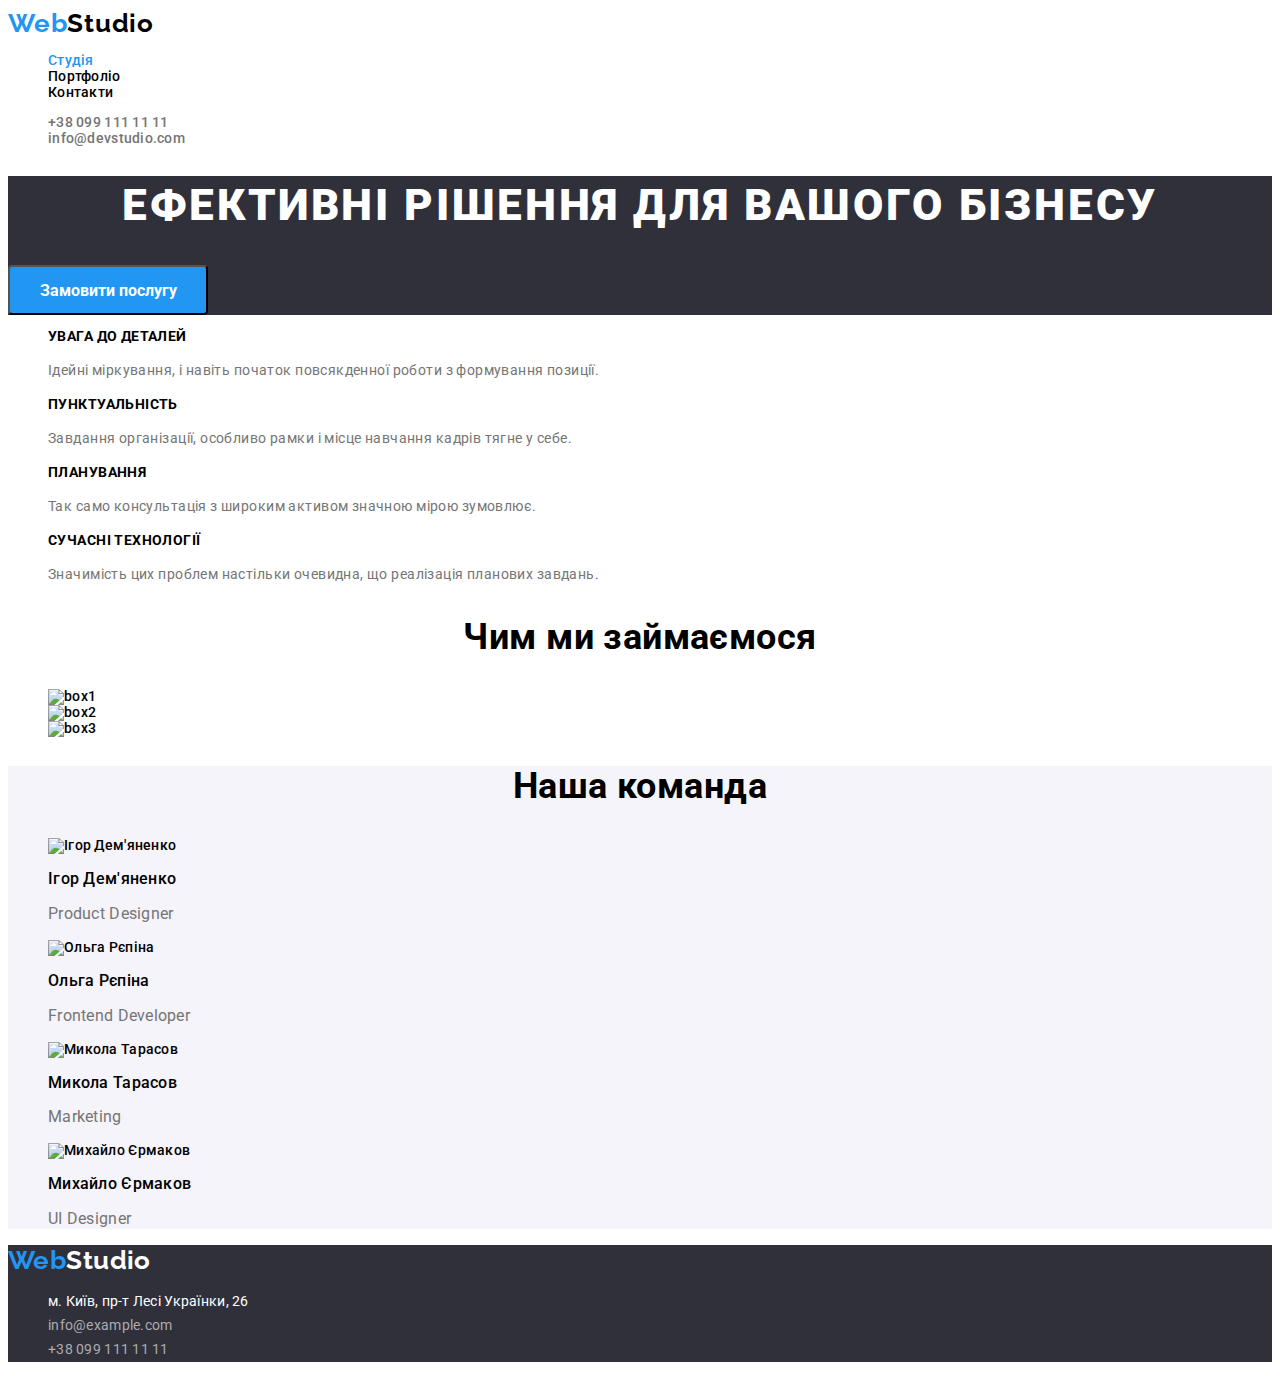
==== index.html @ 4de55f48 "2.2" ====
<!DOCTYPE html>
<html lang="uk">
  <head>
    <meta charset="UTF-8">

<link rel="preconnect" href="https://fonts.googleapis.com">
<link rel="preconnect" href="https://fonts.gstatic.com" crossorigin>
<link href="https://fonts.googleapis.com/css2?family=Raleway:wght@700&family=Roboto:wght@400;500;700;900&display=swap" rel="stylesheet">
<link rel="stylesheet" href="./css/styles.css" />
<title lang="en">Home Work</title>

  </head>
  <body>
    <header>
    <!-- Верхнаяя линия -->
    
      <a class="header" href="index.html" ><span  class="header-color">Web</span>Studio </a>
      <section class="header-2">
    <nav>
    <ul>
      <li class="header-color-0"> 
        <a class="header-color" href="index.html" >Студія</a>
      </li>
      <li>
        <a class="header-color-2" href="portfolio.html" >Портфоліо</a>
      </li>
      <li>
        <a class="header-color-2" href="#contacts" >Контакти</a>
      </li>
    </ul>
    </nav>
    <ul >
      <li><a class="header-color-3" href="tel:+380991111111" >+38 099 111 11 11</a></li>
      <li><a class="header-color-3" href="info@devstudio.com">info@devstudio.com</a></li>
    </ul>
      </section>
</header>
  <!-- Шапка -->
  <main>
  <section class="way-0">
<h1 class="way">Ефективні рішення для вашого бізнесу</h1>
<button class="button" type="button">Замовити послугу</button>
  </section>
  
    <!-- Особенности -->
    <section>
    
    <ul>
      <li>
      <h3 class="osobennosti-zaglaviya-2">Увага до деталей</h3>
      <p class="osobennosti-opisaniye">Ідейні міркування, і навіть початок повсякденної роботи з формування позиції.</p>
      </li>

      <li>
      <h3 class="osobennosti-zaglaviya-2">пунктуальність</h3>
      <p class="osobennosti-opisaniye">Завдання організації, особливо рамки і місце навчання кадрів тягне у себе.</p>
      </li>

      <li>
      <h3 class="osobennosti-zaglaviya-2">Планування</h3>
      <p class="osobennosti-opisaniye">Так само консультація з широким активом значною мірою зумовлює.</p>
      </li>

      <li>
      <h3 class="osobennosti-zaglaviya-2">Сучасні технології</h3>
      <p class="osobennosti-opisaniye">Значимість цих проблем настільки очевидна, що реалізація планових завдань.</p>
      </li>
      </ul>
    </section >
    <!-- Чим ми займаємося -->
    <section>
      <h2 class="chem-my-zanimayemsya">Чим ми займаємося</h2>
      <ul style="list-style-type: none;">
        <li>
        <img src="img/img1.jpg" alt="box1" width="370" height="294"/>
        </li>
        <li>
      <img src="img/img2.jpg" alt="box2" width="370" height="294"/>
        </li>
        <li>
      <img src="img/img3.jpg" alt="box3" width="370" height="294"/>
        </li>
      </ul>
    </section>
    <!-- Наша команда -->
    <section class="nasha-komanda-0">
      <h2 class="nasha-komanda">Наша команда</h2>
      <ul style="list-style-type: none;">
      <li class="nasha-komanda-bac-color">
        <img src="img/img.jpg" alt="Ігор Дем'яненко"/>
        <h3 class="nasha-komanda-imena">Ігор Дем'яненко</h3>
        <p class="nasha-komanda-professiya">Product Designer</p>
      </li>
      
        <li>
        <img src="img/img-2.jpg" alt="Ольга Рєпіна"/>
        <h3 class="nasha-komanda-imena">Ольга Рєпіна</h3>
        <p class="nasha-komanda-professiya">Frontend Developer</p>
      </li>
      
      <li>
        <img src="img/img-3.jpg" alt="Микола Тарасов"/>
        <h3 class="nasha-komanda-imena">Микола Тарасов</h3>
        <p class="nasha-komanda-professiya">Marketing</p>
        
      </li>

      <li>
        <img src="img/img-4.jpg" alt="Михайло Єрмаков"/>
        <h3 class="nasha-komanda-imena">Михайло Єрмаков</h3>
        <p class="nasha-komanda-professiya">UI Designer</p>
      </li>
      
    </ul>
    </section>
    </main>
  <!--Подвал -->    
      <footer class="footer-0">  
      <a class="footer-1" href="index.html" style="text-decoration: none;"><span class="header-color">Web</span>Studio</a>
          <div id="contacts" class="address"> 
      <ul >
        <li>
          <a class="address-color" href="м.Київ,пр-т-Лесі-Українки,26" >м. Київ, пр-т Лесі Українки, 26</a>
        </li>
        <li>
          <a class="address-color-1" href="info@example.com" >info@example.com</a>
        </li>
        <li>
          <a class="address-color-1" href="tel:+380991111111" >+38 099 111 11 11</a>
        </li>
        </ul>
        </div>
    </footer>
  </body>
</html>
---- css/styles.css ----
:root{
    --robot-font :'Roboto',sans-serif;
    --raleway-font : 'Raleway',sans-serif;
    --text-title : rgba(33, 150, 243, 1);
    --text-title2 :rgba(0, 0, 0, 1);
    --text-title3 :rgba(255, 255, 255, 1);
    --color-bag :rgba(245, 245, 245, 1);
    --color-bag2 :rgba(47, 48, 58, 1);
    --color-bag3 :rgba(245, 244, 250, 1);
    --color-hover :rgba(33, 150, 243, 1) ;
    --text-color :rgba(117, 117, 117, 1) ;
}

body {
    font-family: var(--robot-font);
    font-size: 14px;
    font-weight: 700;
    line-height: 1.14;
    letter-spacing: 0.03em;
    text-align: left;
    
    
    
}

/* Верхнаяя линия */
.header{
    font-family:var(--raleway-font);
    font-size: 26px;
    font-weight: 700;
    line-height: 1.19;
    letter-spacing: 0.03em;
    text-align: left;
    color: var(--text-title2); 
    text-decoration: none;
}
.header-2{
    font-weight: 500;
    letter-spacing: 0.02em;
    text-align: left;
    text-decoration: none;
}

.header-color{
    color:var(--text-title) ;
    text-decoration: none;
}

.header-color-2{
    color: rgba(0, 0, 0, 1); 
    text-decoration: none;
}
.header-color-2:hover{
    color:var(--color-hover);
}

.header-color-3:hover{
    color:var(--color-hover);



}
.header-color-3{
    color:var(--text-color);
    text-decoration: none;
}




/* Шапка */
.way-0{
    background-color:var(--color-bag2) ;
}
.way{
    font-size: 44px;
    font-weight: 900;
    line-height: 1.36;
    letter-spacing: 0.06em;
    text-align: center;
    color: rgba(255, 255, 255, 1);
    text-transform:uppercase ;



}
.button:hover{
    box-shadow: 0px 4px 4px rgba(0, 0, 0, 0.15);
    background-color: rgba(24, 140, 232, 1);
    cursor: pointer;
}
.button{
    font-family:var(--robot-font);
    height: 50px;
    width: 200px;
    font-weight: 700;
    border-radius: 4px;
    background-color:rgba(33, 150, 243, 1) ;
    color: rgba(255, 255, 255, 1);
    font-size: 16px;
    
}



/* Особенности */

.osobennosti-zaglaviya-2{
    font-family: var(--robot-font);
    font-size: 14px;
    font-weight: 700;
    line-height: 1.14;
    letter-spacing: 0.03em;
    text-align: left;
    text-transform: uppercase ;

}

.osobennosti-opisaniye{
    font-family: var(--robot-font);
    font-size: 14px;
    font-weight: 400;
    line-height: 1.71;
    letter-spacing: 0.03em;
    text-align: left;
    color:var(--text-color)

}
/* Чем мы занимаемся */


.chem-my-zanimayemsya{
font-size: 36px;
line-height: 1.16;
text-align: center;
}
/* Наша команда */

.nasha-komanda-0{
    background-color: var(--color-bag3) ;
}




.nasha-komanda{
font-size: 36px;
line-height: 1.16;
text-align: center;
}
.nasha-komanda-imena{
font-weight: 500;
line-height: 1.18;
font-size: 16px;   
}
.nasha-komanda-professiya{
font-weight: 400;
line-height: 1.18;
font-size: 16px;
    color: var(--text-color)
}
/* Подвал */
.footer-0{
background-color:var(--color-bag2);
}
.footer-1{
    color: var(--text-title3);
    font-family: var(--raleway-font);
    font-size: 26px;
    line-height: 1.19;


}
.address
.address-color{
    color: rgba(255, 255, 255, 1);
    text-decoration: none;
    font-size: 14px;
    font-weight: 400;
    line-height: 1.71;
    
    
}

.address-color-1{
color: rgba(172, 172, 176, 1);
text-decoration: none;
font-size: 14px;
font-weight: 400;
line-height: 1.71;
}



/* Портфолио */
/* Верхнаяя линия */
.header-11{
    font-family:var(--raleway-font);
    font-size: 26px;
    font-weight: 700;
    line-height: 1.19;
    letter-spacing: 0.03em;
    text-align: left;
    color: rgba(0, 0, 0, 1); 
    text-decoration: none;
}
.header-color-11{
    color:var(--text-title) ;
}
.header-color-22{
    color: rgba(0, 0, 0, 1); 
} 
.header-color-22:hover{
    color:var(--color-hover)
}

.header-color-33:hover{
    color:var(--color-hover)


}
.header-color-33{
    color:var(--text-color)
}


/* Портфолио */
/* Кнопка */

.port-button{
    font-style:var(--robot-font);
    font-size: 16px;
    font-weight: 500;
    line-height: 1.6;
    text-align: center;
    background-color: rgba(245, 244, 250, 1);
    
}
.port-button:hover{
    background-color: rgba(24, 140, 232, 1);
    color: aliceblue;
    cursor: pointer;
}
.port-button{
    font-family: inherit;
}
/* Проекти */ 

.projects-work-1

.projects-work-title{
    color:rgba(33, 33, 33, 1) ;
    text-decoration: none;
    font-size: 18px;
    line-height: 2;
}
.proekti-opisaniye-1{
    text-decoration: none;
    font-size: 16px;
    font-weight: 400;
    line-height: 1.8;
    letter-spacing: 0.03em;
    color:var(--text-color)
    }

    /* Подвал */
    .footer-00{
        background-color:var(--color-bag2);
        }
        .footer-12{
        color: var(--text-title3);
        font-family: var(--raleway-font);
        font-size: 26px;
        line-height: 1.19;
        letter-spacing: 0.03em;
        text-align: left;
        text-decoration: none;
        }

    .address-color-22,ul {
        font-size: 14px;
        font-weight: 500;
        letter-spacing: 0.02em;
        list-style-type: none;
        
        
        
    }
    .address-color-2{
        color: rgba(255, 255, 255, 1);
        text-decoration: none;
        font-size: 14px;
        font-weight: 400;
        line-height: 24px;
        letter-spacing: 0.03em;


    


    }
    
    .address-color-3{
        color:rgba(172, 172, 176, 1) ;
        text-decoration: none;
        font-size: 14px;
        font-weight: 400;
        line-height: 24px;
        letter-spacing: 0.03em;
    }
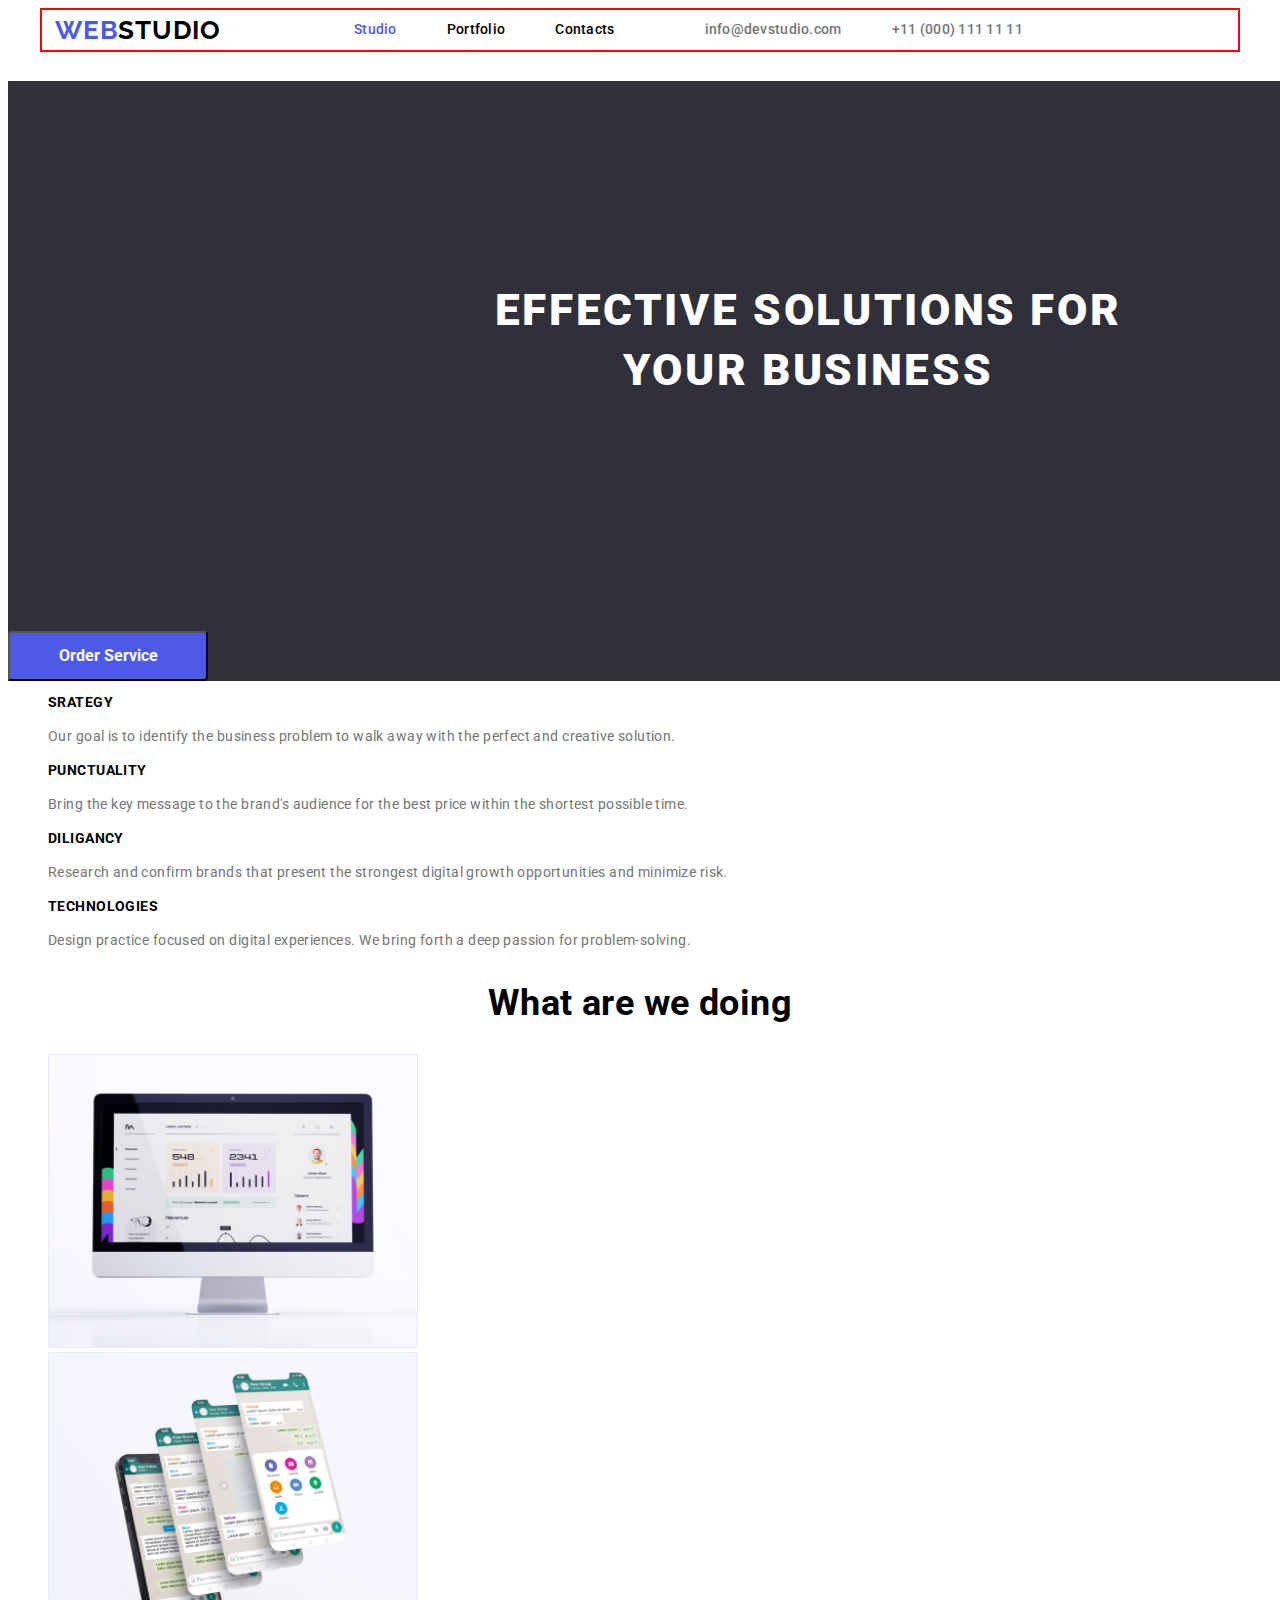
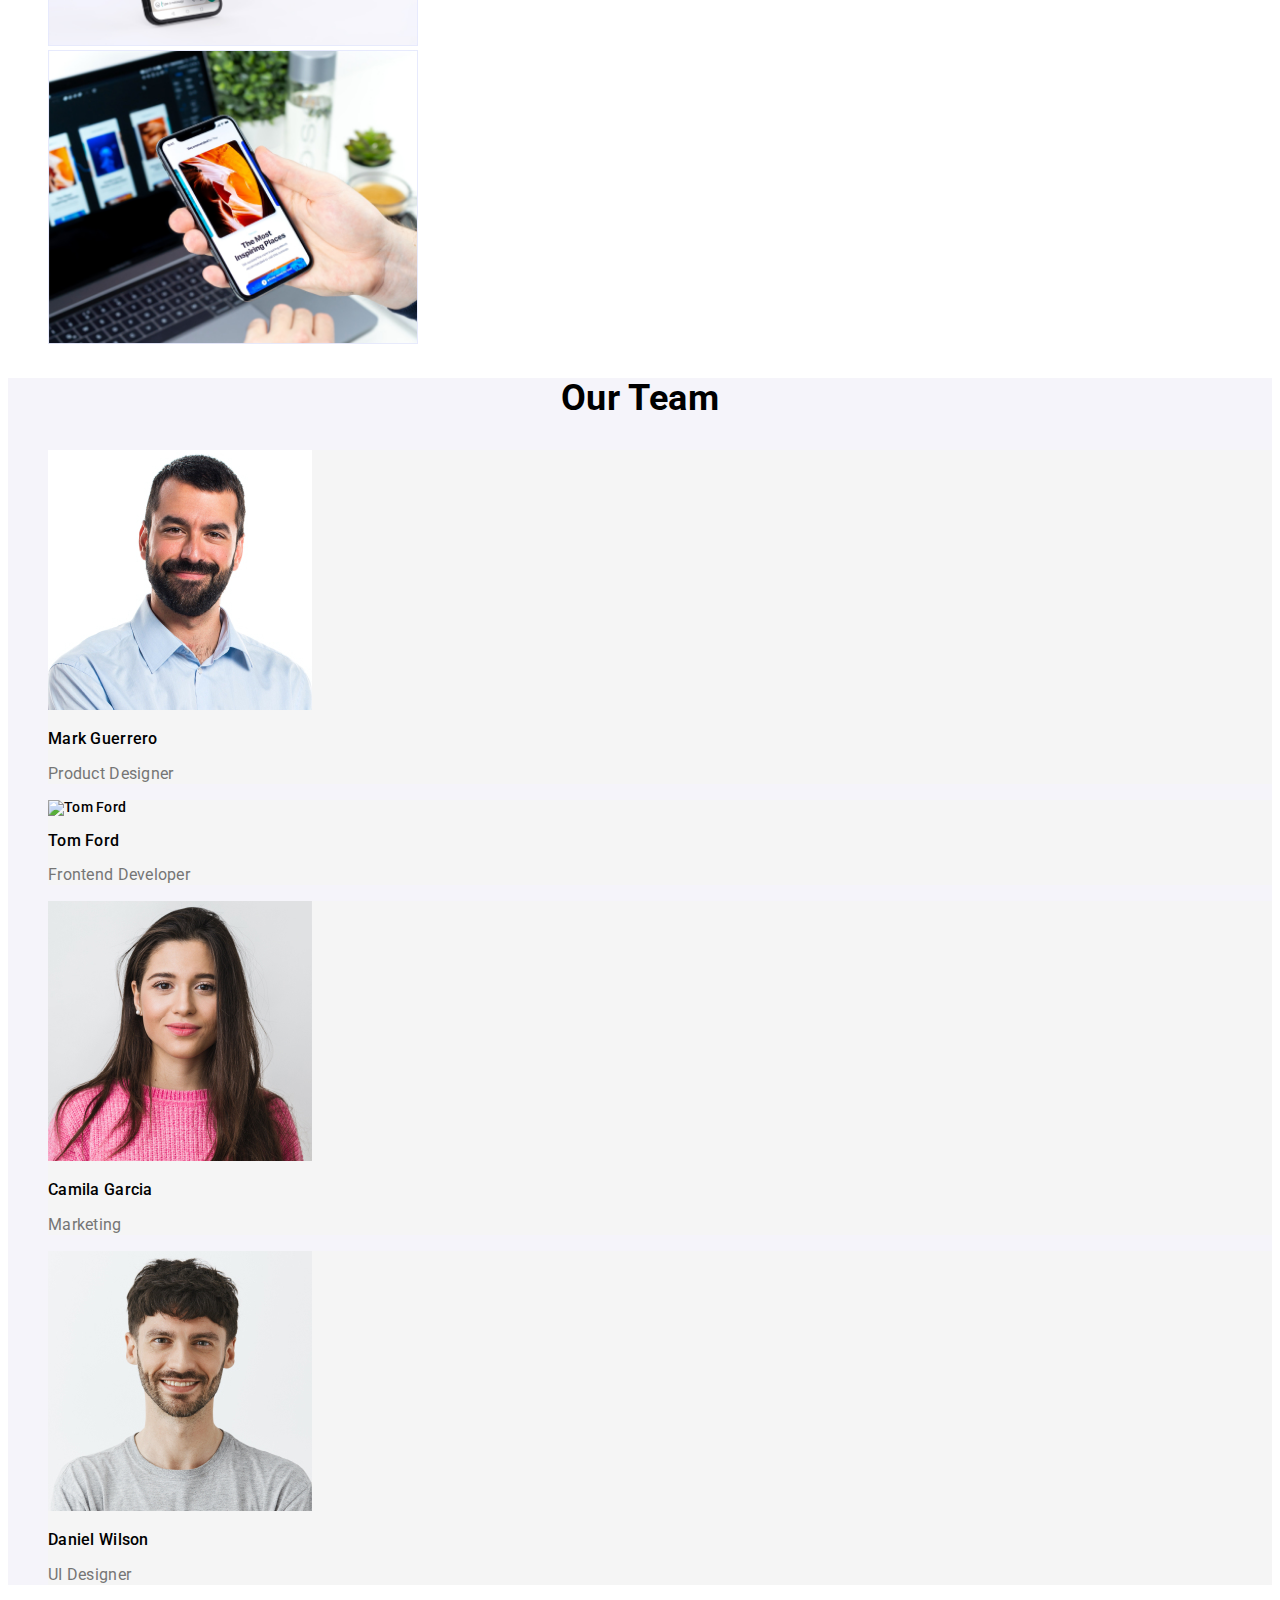
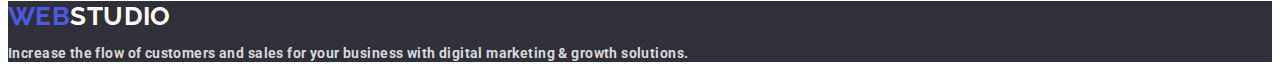
==== commit 835ab831: "comit-5" ====
--- a/index.html
+++ b/index.html
@@ -1,45 +1,51 @@
 <!DOCTYPE html>
-<html lang="uk">
+<html lang="en">
   <head>
     <meta charset="UTF-8">
 
 <link rel="preconnect" href="https://fonts.googleapis.com">
 <link rel="preconnect" href="https://fonts.gstatic.com" crossorigin>
 <link href="https://fonts.googleapis.com/css2?family=Raleway:wght@700&family=Roboto:wght@400;500;700;900&display=swap" rel="stylesheet">
+<title lang="en">Home Work</title>
+<!-- Normalize -->
+<link rel="stylesheet" href="https://cdnjs.cloudflare.com/ajax/libs/modern-normalize/1.1.0/modern-normalize.min.css" integrity="sha512-wpPYUAdjBVSE4KJnH1VR1HeZfpl1ub8YT/NKx4PuQ5NmX2tKuGu6U/JRp5y+Y8XG2tV+wKQpNHVUX03MfMFn9Q==" crossorigin="anonymous" referrerpolicy="no-referrer" />
+<!-- Custom styles -->
 <link rel="stylesheet" href="./css/styles.css" />
-<title lang="en">Home Work</title>
+
 
   </head>
   <body>
-    <header>
+    <header class="header-1">
+      <div class="header-container container">
     <!-- Верхнаяя линия -->
     
-      <a class="header" href="index.html" ><span  class="header-color">Web</span>Studio </a>
+      <a class="header" href="index.html" ><span  class="header-color">WEB</span>STUDIO </a>
       <section class="header-2">
     <nav>
-    <ul>
-      <li class="header-color-0"> 
-        <a class="header-color" href="index.html" >Студія</a>
+    <ul class="header-color-0">
+      <li > 
+        <a class="header-color-01" href="index.html" >Studio</a>
       </li>
       <li>
-        <a class="header-color-2" href="portfolio.html" >Портфоліо</a>
+        <a class="header-color-2" href="portfolio.html" >Portfolio</a>
       </li>
       <li>
-        <a class="header-color-2" href="#contacts" >Контакти</a>
+        <a class="header-color-2" href="#contacts" >Contacts</a>
       </li>
     </ul>
     </nav>
-    <ul >
-      <li><a class="header-color-3" href="tel:+380991111111" >+38 099 111 11 11</a></li>
-      <li><a class="header-color-3" href="info@devstudio.com">info@devstudio.com</a></li>
+    <ul class="header-color-03">
+      <li><a class="header-color-3" href="info@devstudio.com" >info@devstudio.com</a></li>
+      <li><a class="header-color-4" href="tel:+11(000)1111111">+11 (000) 111 11 11</a></li>
     </ul>
       </section>
+    </div>
 </header>
   <!-- Шапка -->
   <main>
   <section class="way-0">
-<h1 class="way">Ефективні рішення для вашого бізнесу</h1>
-<button class="button" type="button">Замовити послугу</button>
+<h1 class="way">Effective Solutions for Your Business</h1>
+<button class="button" type="button">Order Service</button>
   </section>
   
     <!-- Особенности -->
@@ -47,67 +53,68 @@
     
     <ul>
       <li>
-      <h3 class="osobennosti-zaglaviya-2">Увага до деталей</h3>
-      <p class="osobennosti-opisaniye">Ідейні міркування, і навіть початок повсякденної роботи з формування позиції.</p>
+      <h3 class="osobennosti-zaglaviya-2">Srategy</h3>
+      <p class="osobennosti-opisaniye">Our goal is to identify the business
+        problem to walk away with the perfect and creative solution. </p>
       </li>
 
       <li>
-      <h3 class="osobennosti-zaglaviya-2">пунктуальність</h3>
-      <p class="osobennosti-opisaniye">Завдання організації, особливо рамки і місце навчання кадрів тягне у себе.</p>
+      <h3 class="osobennosti-zaglaviya-2">Punctuality</h3>
+      <p class="osobennosti-opisaniye">Bring the key message to the brand's audience for the best price within the shortest possible time.</p>
       </li>
 
       <li>
-      <h3 class="osobennosti-zaglaviya-2">Планування</h3>
-      <p class="osobennosti-opisaniye">Так само консультація з широким активом значною мірою зумовлює.</p>
+      <h3 class="osobennosti-zaglaviya-2">Diligancy</h3>
+      <p class="osobennosti-opisaniye">Research and confirm brands that present the strongest digital growth opportunities and minimize risk.</p>
       </li>
 
       <li>
-      <h3 class="osobennosti-zaglaviya-2">Сучасні технології</h3>
-      <p class="osobennosti-opisaniye">Значимість цих проблем настільки очевидна, що реалізація планових завдань.</p>
+      <h3 class="osobennosti-zaglaviya-2">Technologies</h3>
+      <p class="osobennosti-opisaniye">Design practice focused on digital experiences. We bring forth a deep passion for problem-solving.</p>
       </li>
       </ul>
     </section >
     <!-- Чим ми займаємося -->
     <section>
-      <h2 class="chem-my-zanimayemsya">Чим ми займаємося</h2>
+      <h2 class="chem-my-zanimayemsya">What are we doing</h2>
       <ul style="list-style-type: none;">
         <li>
-        <img src="img/img1.jpg" alt="box1" width="370" height="294"/>
+        <img src="img/img 1.jpg" alt="box1" width="370" height="294"/>
         </li>
         <li>
-      <img src="img/img2.jpg" alt="box2" width="370" height="294"/>
+      <img src="img/img 2.jpg" alt="box2" width="370" height="294"/>
         </li>
         <li>
-      <img src="img/img3.jpg" alt="box3" width="370" height="294"/>
+      <img src="img/img 3.jpg" alt="box3" width="370" height="294"/>
         </li>
       </ul>
     </section>
     <!-- Наша команда -->
     <section class="nasha-komanda-0">
-      <h2 class="nasha-komanda">Наша команда</h2>
+      <h2 class="nasha-komanda">Our Team</h2>
       <ul style="list-style-type: none;">
       <li class="nasha-komanda-bac-color">
-        <img src="img/img.jpg" alt="Ігор Дем'яненко"/>
-        <h3 class="nasha-komanda-imena">Ігор Дем'яненко</h3>
+        <img src="img/img-6-2.jpg" alt="Mark Guerrero"/>
+        <h3 class="nasha-komanda-imena">Mark Guerrero</h3>
         <p class="nasha-komanda-professiya">Product Designer</p>
       </li>
       
-        <li>
-        <img src="img/img-2.jpg" alt="Ольга Рєпіна"/>
-        <h3 class="nasha-komanda-imena">Ольга Рєпіна</h3>
+        <li class="nasha-komanda-bac-color">
+        <img src="img/img-3.jpg" alt="Tom Ford"/>
+        <h3 class="nasha-komanda-imena">Tom Ford</h3>
         <p class="nasha-komanda-professiya">Frontend Developer</p>
       </li>
       
-      <li>
-        <img src="img/img-3.jpg" alt="Микола Тарасов"/>
-        <h3 class="nasha-komanda-imena">Микола Тарасов</h3>
+      <li class="nasha-komanda-bac-color">
+        <img src="img/img-4-2.jpg" alt="Camila Garcia"/>
+        <h3 class="nasha-komanda-imena">Camila Garcia</h3>
         <p class="nasha-komanda-professiya">Marketing</p>
         
       </li>
 
-      <li>
-        <img src="img/img-4.jpg" alt="Михайло Єрмаков"/>
-        <h3 class="nasha-komanda-imena">Михайло Єрмаков</h3>
+      <li class="nasha-komanda-bac-color">
+        <img src="img/img-5-2.jpg" alt="Daniel Wilson"/>
+        <h3 class="nasha-komanda-imena">Daniel Wilson</h3>
         <p class="nasha-komanda-professiya">UI Designer</p>
       </li>
       
@@ -116,20 +123,8 @@
     </main>
   <!--Подвал -->    
       <footer class="footer-0">  
-      <a class="footer-1" href="index.html" style="text-decoration: none;"><span class="header-color">Web</span>Studio</a>
-          <div id="contacts" class="address"> 
-      <ul >
-        <li>
-          <a class="address-color" href="м.Київ,пр-т-Лесі-Українки,26" >м. Київ, пр-т Лесі Українки, 26</a>
-        </li>
-        <li>
-          <a class="address-color-1" href="info@example.com" >info@example.com</a>
-        </li>
-        <li>
-          <a class="address-color-1" href="tel:+380991111111" >+38 099 111 11 11</a>
-        </li>
-        </ul>
-        </div>
+        <a class="footer-1" href="index.html" style="text-decoration: none;"><span class="header-color">WEB</span>STUDIO</a>
+  <p class="osobennosti-opisaniye-2">Increase the flow of customers and sales for your business with digital marketing & growth solutions.</p>
     </footer>
   </body>
 </html>--- a/css/styles.css
+++ b/css/styles.css
@@ -2,15 +2,18 @@
 :root{
     --robot-font :'Roboto',sans-serif;
     --raleway-font : 'Raleway',sans-serif;
-    --text-title : rgba(33, 150, 243, 1);
+    --text-title : rgba(77, 90, 229, 1);
     --text-title2 :rgba(0, 0, 0, 1);
     --text-title3 :rgba(255, 255, 255, 1);
     --color-bag :rgba(245, 245, 245, 1);
     --color-bag2 :rgba(47, 48, 58, 1);
     --color-bag3 :rgba(245, 244, 250, 1);
-    --color-hover :rgba(33, 150, 243, 1) ;
+    --color-hover :rgba(77, 90, 229, 1) ;
     --text-color :rgba(117, 117, 117, 1) ;
-}
+    --focus-color : rgba(77, 90, 229, 1);
+}
+
+
 
 body {
     font-family: var(--robot-font);
@@ -18,11 +21,47 @@
     font-weight: 700;
     line-height: 1.14;
     letter-spacing: 0.03em;
-    text-align: left;
-    
-    
-    
-}
+
+    
+    
+    
+}
+/* reset start */
+h1,
+h2,
+h3,
+h4,
+h5,
+h6,
+p 
+
+.img {
+display: block;
+
+}
+
+
+.link {
+    text-decoration: none;
+    color: currentColor;
+}
+
+
+.list {
+    list-style: none;
+    margin: 0;
+    padding: 0;
+}
+/* reset end */
+.container{
+    width: 1170px;
+    margin: 0 auto;
+    padding:0 15px ;
+
+    outline: 2px solid red;
+    outline-offset: -2px;
+}
+
 
 /* Верхнаяя линия */
 .header{
@@ -34,36 +73,71 @@
     text-align: left;
     color: var(--text-title2); 
     text-decoration: none;
-}
+    margin-right: 93px;
+}
+.header-container{
+    display: flex;
+    align-items: center;
+}
+
 .header-2{
     font-weight: 500;
     letter-spacing: 0.02em;
     text-align: left;
     text-decoration: none;
-}
+    display: flex;
+    
+}
+.header-color-0{
+    display: flex;
+
+}   
 
 .header-color{
     color:var(--text-title) ;
     text-decoration: none;
+    
+}
+.header-color-01{
+    color:var(--text-title) ;
+    text-decoration: none;
+    margin-right: 50px;
 }
 
 .header-color-2{
     color: rgba(0, 0, 0, 1); 
     text-decoration: none;
+    margin-right: 50px;
 }
 .header-color-2:hover{
     color:var(--color-hover);
 }
+.header-color-2:focus{
+    color:var(--focus-color);
+}
 
 .header-color-3:hover{
     color:var(--color-hover);
-
-
-
+    
+
+
+}
+.header-color-3:focus{
+    color:var(--focus-color);
+}
+.header-color-03{
+    display: flex;
+    
 }
 .header-color-3{
     color:var(--text-color);
     text-decoration: none;
+    margin-right: 50px;
+}
+.header-color-4{
+    color:var(--text-color);
+    text-decoration: none;
+    
 }
 
 
@@ -72,6 +146,9 @@
 /* Шапка */
 .way-0{
     background-color:var(--color-bag2) ;
+    width: 1600px;
+    height: 600px;
+    top: 80px;
 }
 .way{
     font-size: 44px;
@@ -81,14 +158,17 @@
     text-align: center;
     color: rgba(255, 255, 255, 1);
     text-transform:uppercase ;
-
-
-
-}
+    padding: 200px 452px;
+}
+
 .button:hover{
     box-shadow: 0px 4px 4px rgba(0, 0, 0, 0.15);
+    background-color:rgba(77, 90, 229, 1) ;
+    cursor: pointer;
+}
+.button:focus{
+    color: rgba(255, 255, 255, 1);
     background-color: rgba(24, 140, 232, 1);
-    cursor: pointer;
 }
 .button{
     font-family:var(--robot-font);
@@ -96,10 +176,9 @@
     width: 200px;
     font-weight: 700;
     border-radius: 4px;
-    background-color:rgba(33, 150, 243, 1) ;
+    background-color: rgba(77, 90, 229, 1);
     color: rgba(255, 255, 255, 1);
     font-size: 16px;
-    
 }
 
 
@@ -127,6 +206,12 @@
     color:var(--text-color)
 
 }
+.osobennosti-opisaniye-2{
+    font-family: var(--robot-font);
+    color:rgba(217, 217, 217, 1);
+
+}
+
 /* Чем мы занимаемся */
 
 
@@ -140,7 +225,9 @@
 .nasha-komanda-0{
     background-color: var(--color-bag3) ;
 }
-
+.nasha-komanda-bac-color{
+    background-color: var(--color-bag);
+}
 
 
 
@@ -212,13 +299,19 @@
     color: rgba(0, 0, 0, 1); 
 } 
 .header-color-22:hover{
-    color:var(--color-hover)
+    color:var(--color-hover);
+}
+.header-color-22:focus{
+    color: var(--focus-color);
 }
 
 .header-color-33:hover{
     color:var(--color-hover)
 
 
+}
+.header-color-33:focus{
+    color: var(--focus-color);
 }
 .header-color-33{
     color:var(--text-color)
@@ -235,12 +328,17 @@
     line-height: 1.6;
     text-align: center;
     background-color: rgba(245, 244, 250, 1);
-    
+    border-radius: 4px;
+    color:rgba(77, 90, 229, 1);
 }
 .port-button:hover{
-    background-color: rgba(24, 140, 232, 1);
+    background-color: rgba(77, 90, 229, 1);
     color: aliceblue;
     cursor: pointer;
+}
+.port-button:focus{
+color:aliceblue;
+background-color:rgba(64, 75, 191, 1);
 }
 .port-button{
     font-family: inherit;
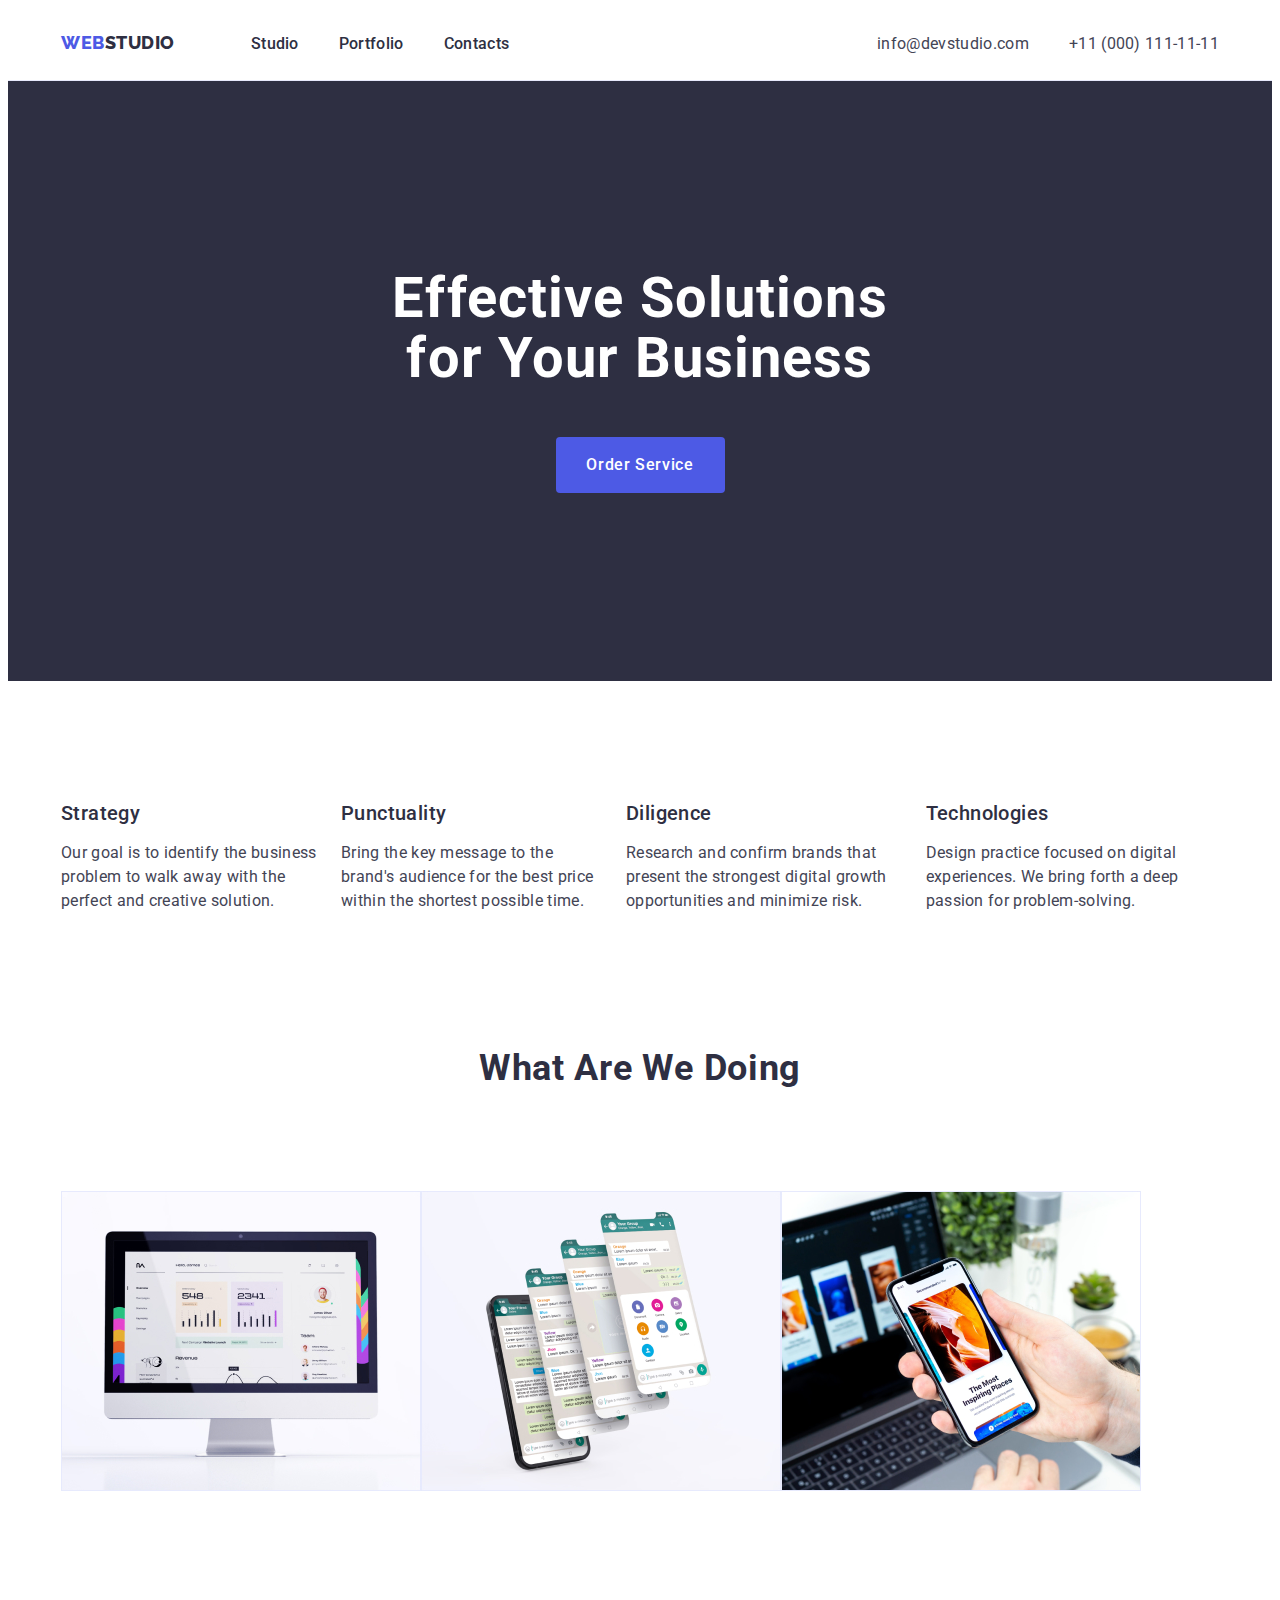
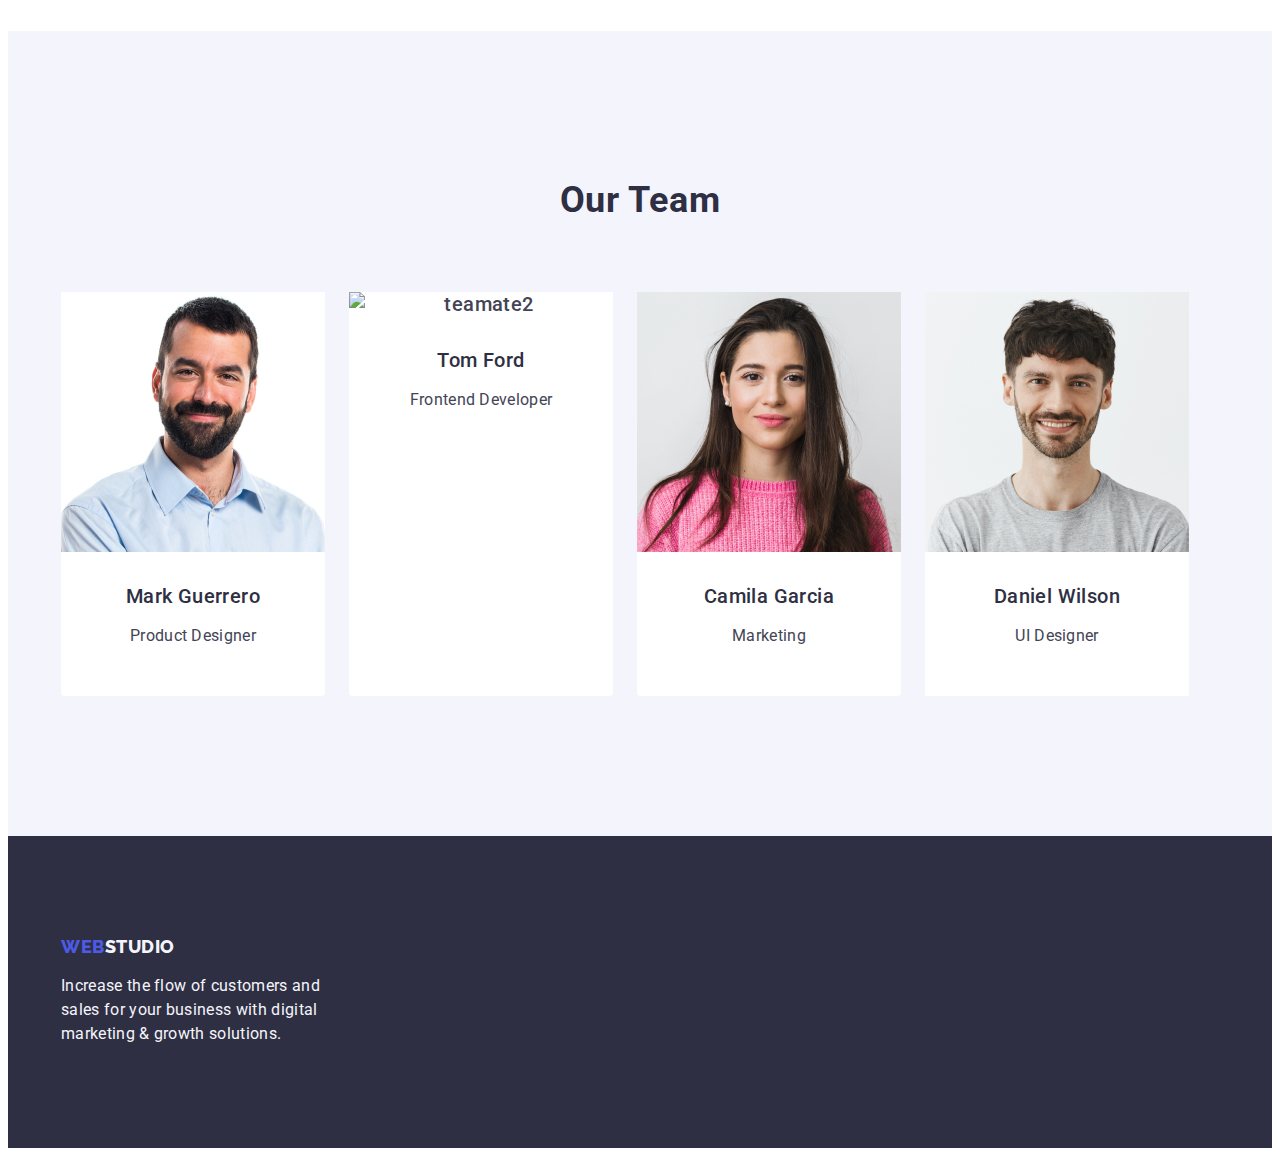
==== commit 319a57d1: "1.2 comit" ====
--- a/index.html
+++ b/index.html
@@ -1,130 +1,162 @@
 <!DOCTYPE html>
 <html lang="en">
-  <head>
-    <meta charset="UTF-8">
 
-<link rel="preconnect" href="https://fonts.googleapis.com">
-<link rel="preconnect" href="https://fonts.gstatic.com" crossorigin>
-<link href="https://fonts.googleapis.com/css2?family=Raleway:wght@700&family=Roboto:wght@400;500;700;900&display=swap" rel="stylesheet">
-<title lang="en">Home Work</title>
-<!-- Normalize -->
-<link rel="stylesheet" href="https://cdnjs.cloudflare.com/ajax/libs/modern-normalize/1.1.0/modern-normalize.min.css" integrity="sha512-wpPYUAdjBVSE4KJnH1VR1HeZfpl1ub8YT/NKx4PuQ5NmX2tKuGu6U/JRp5y+Y8XG2tV+wKQpNHVUX03MfMFn9Q==" crossorigin="anonymous" referrerpolicy="no-referrer" />
-<!-- Custom styles -->
-<link rel="stylesheet" href="./css/styles.css" />
+<head>
+  <meta charset="UTF-8">
+
+  <link rel="preconnect" href="https://fonts.googleapis.com">
+  <link rel="preconnect" href="https://fonts.gstatic.com" crossorigin>
+  <link href="https://fonts.googleapis.com/css2?family=Raleway:wght@700&family=Roboto:wght@400;500;700;900&display=swap"
+    rel="stylesheet">
+  <title lang="en">Home Work</title>
+  <!-- Normalize -->
+  <link rel="stylesheet" href="https://cdnjs.cloudflare.com/ajax/libs/modern-normalize/1.1.0/modern-normalize.min.css"
+    integrity="sha512-wpPYUAdjBVSE4KJnH1VR1HeZfpl1ub8YT/NKx4PuQ5NmX2tKuGu6U/JRp5y+Y8XG2tV+wKQpNHVUX03MfMFn9Q=="
+    crossorigin="anonymous" referrerpolicy="no-referrer" />
+  <!-- Custom styles -->
+  <link rel="stylesheet" href="./css/styles.css" />
 
 
-  </head>
-  <body>
-    <header class="header-1">
-      <div class="header-container container">
-    <!-- Верхнаяя линия -->
-    
-      <a class="header" href="index.html" ><span  class="header-color">WEB</span>STUDIO </a>
-      <section class="header-2">
-    <nav>
-    <ul class="header-color-0">
-      <li > 
-        <a class="header-color-01" href="index.html" >Studio</a>
-      </li>
-      <li>
-        <a class="header-color-2" href="portfolio.html" >Portfolio</a>
-      </li>
-      <li>
-        <a class="header-color-2" href="#contacts" >Contacts</a>
-      </li>
-    </ul>
+</head>
+<body>
+  <!-- header -->
+  <header class="header">
+    <div class="conteiner header-conteiner">
+    <nav class="navigation">
+      <a href="./index.html" class="header-logo link"
+        >Web<span class="header-studio">Studio</span></a
+      >
+      <ul class="header-list list">
+        <li class="header-item">
+          <a href="./index.html" class="header-link link">Studio</a>
+        </li>
+        <li class="header-item">
+          <a href="./portfolio.html" class="header-link link">Portfolio</a>
+        </li>
+        <li class="header-item"><a href="" class="header-link link">Contacts</a></li>
+      </ul>
     </nav>
-    <ul class="header-color-03">
-      <li><a class="header-color-3" href="info@devstudio.com" >info@devstudio.com</a></li>
-      <li><a class="header-color-4" href="tel:+11(000)1111111">+11 (000) 111 11 11</a></li>
-    </ul>
-      </section>
-    </div>
-</header>
-  <!-- Шапка -->
-  <main>
-  <section class="way-0">
-<h1 class="way">Effective Solutions for Your Business</h1>
-<button class="button" type="button">Order Service</button>
-  </section>
-  
-    <!-- Особенности -->
-    <section>
-    
-    <ul>
-      <li>
-      <h3 class="osobennosti-zaglaviya-2">Srategy</h3>
-      <p class="osobennosti-opisaniye">Our goal is to identify the business
-        problem to walk away with the perfect and creative solution. </p>
-      </li>
-
-      <li>
-      <h3 class="osobennosti-zaglaviya-2">Punctuality</h3>
-      <p class="osobennosti-opisaniye">Bring the key message to the brand's audience for the best price within the shortest possible time.</p>
-      </li>
-
-      <li>
-      <h3 class="osobennosti-zaglaviya-2">Diligancy</h3>
-      <p class="osobennosti-opisaniye">Research and confirm brands that present the strongest digital growth opportunities and minimize risk.</p>
-      </li>
-
-      <li>
-      <h3 class="osobennosti-zaglaviya-2">Technologies</h3>
-      <p class="osobennosti-opisaniye">Design practice focused on digital experiences. We bring forth a deep passion for problem-solving.</p>
-      </li>
-      </ul>
-    </section >
-    <!-- Чим ми займаємося -->
-    <section>
-      <h2 class="chem-my-zanimayemsya">What are we doing</h2>
-      <ul style="list-style-type: none;">
-        <li>
-        <img src="img/img 1.jpg" alt="box1" width="370" height="294"/>
+    <address class="address">
+      <ul class="address-list list">
+        <li class="address-links text">
+          <a href="mailto:info@devstudio.com" class="address-item link"
+            >info@devstudio.com</a
+          >
         </li>
-        <li>
-      <img src="img/img 2.jpg" alt="box2" width="370" height="294"/>
-        </li>
-        <li>
-      <img src="img/img 3.jpg" alt="box3" width="370" height="294"/>
+        <li class="address-links text">
+          <a href="tel:+110001111111" class="address-item link"
+            >+11 (000) 111-11-11</a
+          >
         </li>
       </ul>
+    </address>
+  </div>
+  </header>
+  <!-- main -->
+  <main class="main">
+    <!-- hero -->
+    <section class="hero">
+      
+      <div class="conteiner">
+      <h1 class="hero-title">Effective Solutions for Your Business</h1>
+      <button type="button" class="hero-button button">Order Service</button>
+    </div>
     </section>
-    <!-- Наша команда -->
-    <section class="nasha-komanda-0">
-      <h2 class="nasha-komanda">Our Team</h2>
-      <ul style="list-style-type: none;">
-      <li class="nasha-komanda-bac-color">
-        <img src="img/img-6-2.jpg" alt="Mark Guerrero"/>
-        <h3 class="nasha-komanda-imena">Mark Guerrero</h3>
-        <p class="nasha-komanda-professiya">Product Designer</p>
-      </li>
-      
-        <li class="nasha-komanda-bac-color">
-        <img src="img/img-3.jpg" alt="Tom Ford"/>
-        <h3 class="nasha-komanda-imena">Tom Ford</h3>
-        <p class="nasha-komanda-professiya">Frontend Developer</p>
-      </li>
-      
-      <li class="nasha-komanda-bac-color">
-        <img src="img/img-4-2.jpg" alt="Camila Garcia"/>
-        <h3 class="nasha-komanda-imena">Camila Garcia</h3>
-        <p class="nasha-komanda-professiya">Marketing</p>
-        
-      </li>
+    <!-- description -->
+    <section class="description">
+      <div class="conteiner">
+      <h2 hidden class="description-title">Functional</h2>
+      <ul class="description-list list">
+        <li class="description-item">
+          <h3 class="example-title">Strategy</h3>
+          <p class="text">
+            Our goal is to identify the business problem to walk away with the
+            perfect and creative solution.
+          </p>
+        </li>
+        <li class="description-item">
+          <h3 class="example-title">Punctuality</h3>
+          <p class="text">
+            Bring the key message to the brand's audience for the best price
+            within the shortest possible time.
+          </p>
+        </li>
+        <li class="description-item">
+          <h3 class="example-title">Diligence</h3>
+          <p class="text">
+            Research and confirm brands that present the strongest digital
+            growth opportunities and minimize risk.
+          </p>
+        </li>
+        <li class="description-item">
+          <h3 class="example-title">Technologies</h3>
+          <p class="text">
+            Design practice focused on digital experiences. We bring forth a
+            deep passion for problem-solving.
+          </p>
+        </li>
+      </ul>
+    </div>
+    </section>
+    <!-- what-are-we-doing -->
+    <section class="works">
+      <div class="conteiner">
+      <h2 class="title-work">What are we doing</h2>
+      <ul class="works-list list">
+        <li class="example-works">
+          <img class="works-img" src="img/img 1.jpg" alt="example" width="360" />
+        </li>
+        <li class="example-works">
+          <img class="works-img" src="img/img 2.jpg" alt="example2" width="360" />
+        </li>
+        <li class="example-works">
+          <img class="works-img" src="img/img 3.jpg" alt="example3" width="360" />
+        </li>
+      </ul>
+    </div>
+    </section>
+    <!-- team -->
+    <section class="team">
+      <div class="conteiner">
+      <h2 class="team-title title">Our Team</h2>
+      <ul class="team-list list">
+        <li class="team-item">
+          <img src="img/img-6-2.jpg" alt="teamate1" width="264" class="team-img" />
+        <div class="team-box"> <h3 class="name-title">Mark Guerrero</h3>
+          <p class="text">Product Designer</p></div>
+        </li>
+        <li class="team-item">
+          <img src="img/img-12.jpg" alt="teamate2" width="264" class="team-img" />
+          <div class="team-box"><h3 class="name-title">Tom Ford</h3>
+          <p class="text">Frontend Developer</p></div>
+        </li>
+        <li class="team-item">
+          <img src="img/img-4-2.jpg" alt="teamate3" width="264" class="team-img" />
+          <div class="team-box"><h3 class="name-title">Camila Garcia</h3>
+          <p class="text">Marketing</p></div>
+        </li>
+        <li class="team-item">
+          <img src="img/img-5-2.jpg" alt="teamate4" width="264" class="team-img" />
+          <div class="team-box">
+            <h3 class="name-title">Daniel Wilson</h3>
+          <p class="text">UI Designer</p></div>
+        </li>
+      </ul>
+    </div>
+    </section>
+  </main>
+  <!-- foooter -->
+  <footer class="footer">
+    <div class="footer-box conteiner">
+    <a href="./index.html" class="footer-logo link"
+      >Web<span class="footter-studio">Studio</span></a
+    >
+    <p class="footer-text">
+      Increase the flow of customers and sales for your business with digital
+      marketing & growth solutions.
+    </p>
+  </div>
+  </footer>
+</body>
+</html>
 
-      <li class="nasha-komanda-bac-color">
-        <img src="img/img-5-2.jpg" alt="Daniel Wilson"/>
-        <h3 class="nasha-komanda-imena">Daniel Wilson</h3>
-        <p class="nasha-komanda-professiya">UI Designer</p>
-      </li>
-      
-    </ul>
-    </section>
-    </main>
-  <!--Подвал -->    
-      <footer class="footer-0">  
-        <a class="footer-1" href="index.html" style="text-decoration: none;"><span class="header-color">WEB</span>STUDIO</a>
-  <p class="osobennosti-opisaniye-2">Increase the flow of customers and sales for your business with digital marketing & growth solutions.</p>
-    </footer>
-  </body>
-</html>--- a/css/styles.css
+++ b/css/styles.css
@@ -1,418 +1,422 @@
-
-:root{
-    --robot-font :'Roboto',sans-serif;
-    --raleway-font : 'Raleway',sans-serif;
-    --text-title : rgba(77, 90, 229, 1);
-    --text-title2 :rgba(0, 0, 0, 1);
-    --text-title3 :rgba(255, 255, 255, 1);
-    --color-bag :rgba(245, 245, 245, 1);
-    --color-bag2 :rgba(47, 48, 58, 1);
-    --color-bag3 :rgba(245, 244, 250, 1);
-    --color-hover :rgba(77, 90, 229, 1) ;
-    --text-color :rgba(117, 117, 117, 1) ;
-    --focus-color : rgba(77, 90, 229, 1);
-}
-
-
-
+html {
+  box-sizing: border-box;
+}
+
+
+:root {
+  --regular-color: #434455;
+  --second-color: #2e2f42;
+  --hero-color: #ffffff;
+  --footer-color: #f4f4fd;
+  --button-color: #4d5ae5;
+}
+.conteiner {
+  max-width: 1158px;
+  padding-left: 15px;
+  padding-right: 15px;
+  margin: 0 auto;
+}
 body {
-    font-family: var(--robot-font);
-    font-size: 14px;
-    font-weight: 700;
-    line-height: 1.14;
-    letter-spacing: 0.03em;
-
-    
-    
-    
-}
-/* reset start */
-h1,
-h2,
-h3,
-h4,
-h5,
-h6,
-p 
-
-.img {
-display: block;
-
-}
-
-
+  color: var(--regular-color);
+  font-family: Roboto, sans-serif;
+  font-style: normal;
+  font-weight: 500;
+  font-size: 20px;
+  line-height: 1, 2;
+  letter-spacing: 0.02em;
+}
+.title {
+  color: var(--second-color);
+}
+.list {
+  list-style: none;
+}
 .link {
-    text-decoration: none;
-    color: currentColor;
-}
-
-
-.list {
-    list-style: none;
-    margin: 0;
-    padding: 0;
-}
-/* reset end */
-.container{
-    width: 1170px;
-    margin: 0 auto;
-    padding:0 15px ;
-
-    outline: 2px solid red;
-    outline-offset: -2px;
-}
-
-
-/* Верхнаяя линия */
-.header{
-    font-family:var(--raleway-font);
-    font-size: 26px;
-    font-weight: 700;
-    line-height: 1.19;
-    letter-spacing: 0.03em;
-    text-align: left;
-    color: var(--text-title2); 
-    text-decoration: none;
-    margin-right: 93px;
-}
-.header-container{
-    display: flex;
-    align-items: center;
-}
-
-.header-2{
-    font-weight: 500;
-    letter-spacing: 0.02em;
-    text-align: left;
-    text-decoration: none;
-    display: flex;
-    
-}
-.header-color-0{
-    display: flex;
-
-}   
-
-.header-color{
-    color:var(--text-title) ;
-    text-decoration: none;
-    
-}
-.header-color-01{
-    color:var(--text-title) ;
-    text-decoration: none;
-    margin-right: 50px;
-}
-
-.header-color-2{
-    color: rgba(0, 0, 0, 1); 
-    text-decoration: none;
-    margin-right: 50px;
-}
-.header-color-2:hover{
-    color:var(--color-hover);
-}
-.header-color-2:focus{
-    color:var(--focus-color);
-}
-
-.header-color-3:hover{
-    color:var(--color-hover);
-    
-
-
-}
-.header-color-3:focus{
-    color:var(--focus-color);
-}
-.header-color-03{
-    display: flex;
-    
-}
-.header-color-3{
-    color:var(--text-color);
-    text-decoration: none;
-    margin-right: 50px;
-}
-.header-color-4{
-    color:var(--text-color);
-    text-decoration: none;
-    
-}
-
-
-
-
-/* Шапка */
-.way-0{
-    background-color:var(--color-bag2) ;
-    width: 1600px;
-    height: 600px;
-    top: 80px;
-}
-.way{
-    font-size: 44px;
-    font-weight: 900;
-    line-height: 1.36;
-    letter-spacing: 0.06em;
-    text-align: center;
-    color: rgba(255, 255, 255, 1);
-    text-transform:uppercase ;
-    padding: 200px 452px;
-}
-
-.button:hover{
-    box-shadow: 0px 4px 4px rgba(0, 0, 0, 0.15);
-    background-color:rgba(77, 90, 229, 1) ;
-    cursor: pointer;
-}
-.button:focus{
-    color: rgba(255, 255, 255, 1);
-    background-color: rgba(24, 140, 232, 1);
-}
-.button{
-    font-family:var(--robot-font);
-    height: 50px;
-    width: 200px;
-    font-weight: 700;
-    border-radius: 4px;
-    background-color: rgba(77, 90, 229, 1);
-    color: rgba(255, 255, 255, 1);
-    font-size: 16px;
-}
-
-
-
-/* Особенности */
-
-.osobennosti-zaglaviya-2{
-    font-family: var(--robot-font);
-    font-size: 14px;
-    font-weight: 700;
-    line-height: 1.14;
-    letter-spacing: 0.03em;
-    text-align: left;
-    text-transform: uppercase ;
-
-}
-
-.osobennosti-opisaniye{
-    font-family: var(--robot-font);
-    font-size: 14px;
-    font-weight: 400;
-    line-height: 1.71;
-    letter-spacing: 0.03em;
-    text-align: left;
-    color:var(--text-color)
-
-}
-.osobennosti-opisaniye-2{
-    font-family: var(--robot-font);
-    color:rgba(217, 217, 217, 1);
-
-}
-
-/* Чем мы занимаемся */
-
-
-.chem-my-zanimayemsya{
-font-size: 36px;
-line-height: 1.16;
-text-align: center;
-}
-/* Наша команда */
-
-.nasha-komanda-0{
-    background-color: var(--color-bag3) ;
-}
-.nasha-komanda-bac-color{
-    background-color: var(--color-bag);
-}
-
-
-
-.nasha-komanda{
-font-size: 36px;
-line-height: 1.16;
-text-align: center;
-}
-.nasha-komanda-imena{
-font-weight: 500;
-line-height: 1.18;
-font-size: 16px;   
-}
-.nasha-komanda-professiya{
+  text-decoration: none;
+  font-style: normal;
+}
+.link:hover {
+  color: #404bbf;
+}
+.link:focus {
+  color: #404bbf;
+}
+.button {
+  cursor: pointer;
+  border: 1px solid transparent;
+}
+/* logo */
+.header-studio {
+  color: var(--second-color);
+}
+.footter-studio {
+  color: var(--footer-color);
+}
+
+.header-logo {
+  margin-right: 76px;
+  padding-top: 24px;
+  padding-bottom: 24px;
+  font-family: Raleway, sans-serif;
+  font-weight: 800;
+  font-size: 18px;
+  line-height: 1.17;
+  letter-spacing: 0.03em;
+  color: var(--button-color);
+  text-transform: uppercase;
+}
+.footer-logo {
+  margin-bottom: 16px;
+  display: block;
+
+  font-family: Raleway, sans-serif;
+  font-weight: 800;
+  font-size: 18px;
+  line-height: 1.17;
+  letter-spacing: 0.03em;
+  color: var(--button-color);
+  text-transform: uppercase;
+}
+
+/* header */
+.header {
+  border-bottom: 1px solid #e7e9fc;
+}
+.header-conteiner {
+  justify-content: space-between;
+}
+.header-list {
+  display: flex;
+  padding: 0;
+  margin: 0;
+  font-size: 16px;
+  line-height: 1.5;
+}
+.navigation {
+  display: flex;
+}
+.header-conteiner {
+  display: flex;
+}
+.header-link {
+  color: var(--second-color);
+  display: inline-block;
+  padding-top: 24px;
+  padding-bottom: 24px;
+}
+.header-item:not(:last-child) {
+  margin-right: 40px;
+}
+.header-item {
+  display: block;
+  letter-spacing: 0.02em;
+}
+
+/* address */
+.address {
+  letter-spacing: 0.02em;
+  font-style: normal;
+}
+.address-links {
+  padding-top: 24px;
+  padding-bottom: 24px;
+}
+.address-links:not(:last-child) {
+  margin-right: 40px;
+}
+.address-item {
+  color: var(--regular-color);
+  letter-spacing: 0.02em;
+}
+.address-list {
+  display: flex;
+  justify-self: flex-end;
+  margin-top: 0;
+  margin-bottom: 0;
+  letter-spacing: 0.02em;
+  color: var(--regular-color);
+}
+.addres-list :hover {
+  color: #404bbf;
+}
+.address-list :focus {
+  color: #404bbf;
+}
+/* main */
+
+/* hero */
+.hero {
+  padding-top: 188px;
+  padding-bottom: 188px;
+  text-align: center;
+
+  background-color: #2e2f42;
+}
+
+.hero-title {
+  width: 496px;
+  margin-left: auto;
+  margin-right: auto;
+  margin-top: 0;
+  margin-bottom: 48px;
+  color: var(--hero-color);
+  font-weight: 700;
+  font-size: 56px;
+  line-height: 1.07;
+  text-align: center;
+  letter-spacing: 0.02em;
+}
+.hero-button {
+  border: 0;
+  border-radius: 4px;
+  min-width: 169px;
+  height: 56px;
+  text-align: center;
+  padding: 15px;
+
+  background: #4d5ae5;
+  letter-spacing: 0.04em;
+  font-family: Roboto, sans-serif;
+  font-weight: 500;
+  font-size: 16px;
+  color: #ffffff;
+  line-height: 1.5;
+}
+.hero-button:focus {
+  color: #404bbf;
+}
+.hero-button:hover {
+  color: #404bbf;
+}
+/* description */
+.description {
+  padding-top: 120px;
+  padding-bottom: 120px;
+}
+.description-list {
+  width: 1128px;
+
+  display: flex;
+  padding: 0px;
+  margin-top: 0;
+  margin-bottom: 0;
+}
+.description-title {
+  font-weight: 500;
+  font-size: 20px;
+  line-height: 1.2;
+  letter-spacing: 0.02em;
+  color: var(--second-color);
+}
+.description-item {
+  width: calc((100%-72) / 4);
+}
+.description-item:not(:last-child) {
+  margin-right: 24px;
+}
+.example-title {
+  margin-top: 0;
+  margin-bottom: 8px;
+
+  font-weight: 500;
+  font-size: 20px;
+  line-height: 1.2;
+  letter-spacing: 0.02em;
+  color: var(--second-color);
+}
+/* works */
+.works {
+  padding-bottom: 120px;
+}
+.title-work {
+  margin-top: 0;
+  padding-bottom: 72px;
+  text-align: center;
+
+  font-weight: 700;
+  font-size: 36px;
+  line-height: 1.11;
+  text-align: center;
+  letter-spacing: 0.02em;
+  text-transform: capitalize;
+  color: var(--second-color);
+}
+.works-list {
+  display: flex;
+  padding: 0;
+}
+.works-img {
+  display: block;
+  max-width: 100%;
+  height: auto;
+}
+.example-works {
+  width: calc((100%-48) / 3);
+}
+/* team */
+.team-img {
+  margin-top: 0;
+  display: block;
+  width: 100%;
+  height: auto;
+}
+.team-list {
+  display: flex;
+  padding: 0;
+}
+.team-box {
+  padding: 32px 16px;
+}
+
+.team-title {
+  margin-bottom: 72px;
+
+  font-weight: 700;
+  font-size: 36px;
+  line-height: 1.11;
+  text-align: center;
+  letter-spacing: 0.02em;
+  text-transform: capitalize;
+  color: var(--second-color);
+}
+.team {
+  background-color: #f4f4fd;
+  padding-top: 120px;
+  padding-bottom: 120px;
+}
+
+.name-title {
+  margin-top: 0;
+  margin-bottom: 8px;
+
+  font-weight: 500;
+  font-size: 20px;
+  line-height: 1.2;
+  letter-spacing: 0.02em;
+  color: var(--second-color);
+}
+.team-item {
+  text-align: center;
+  color: var(--regular-color);
+  background-color: #ffffff;
+}
+.team-item:not(:last-child) {
+  margin-right: 24px;
+  border-radius: 0px 0px 4px 4px;
+  width: 264px;
+}
+/* footer */
+footer {
+  padding: 120 0;
+  height: 312px;
+  background-color: var(--second-color);
+}
+.footer-text {
+  margin-top: 0;
+  margin-bottom: 0;
+  width: 264px;
+
+  color: var(--footer-color);
 font-weight: 400;
-line-height: 1.18;
-font-size: 16px;
-    color: var(--text-color)
-}
-/* Подвал */
-.footer-0{
-background-color:var(--color-bag2);
-}
-.footer-1{
-    color: var(--text-title3);
-    font-family: var(--raleway-font);
-    font-size: 26px;
-    line-height: 1.19;
-
-
-}
-.address
-.address-color{
-    color: rgba(255, 255, 255, 1);
-    text-decoration: none;
-    font-size: 14px;
-    font-weight: 400;
-    line-height: 1.71;
-    
-    
-}
-
-.address-color-1{
-color: rgba(172, 172, 176, 1);
-text-decoration: none;
-font-size: 14px;
-font-weight: 400;
-line-height: 1.71;
-}
-
-
-
-/* Портфолио */
-/* Верхнаяя линия */
-.header-11{
-    font-family:var(--raleway-font);
-    font-size: 26px;
-    font-weight: 700;
-    line-height: 1.19;
-    letter-spacing: 0.03em;
-    text-align: left;
-    color: rgba(0, 0, 0, 1); 
-    text-decoration: none;
-}
-.header-color-11{
-    color:var(--text-title) ;
-}
-.header-color-22{
-    color: rgba(0, 0, 0, 1); 
-} 
-.header-color-22:hover{
-    color:var(--color-hover);
-}
-.header-color-22:focus{
-    color: var(--focus-color);
-}
-
-.header-color-33:hover{
-    color:var(--color-hover)
-
-
-}
-.header-color-33:focus{
-    color: var(--focus-color);
-}
-.header-color-33{
-    color:var(--text-color)
-}
-
-
-/* Портфолио */
-/* Кнопка */
-
-.port-button{
-    font-style:var(--robot-font);
-    font-size: 16px;
-    font-weight: 500;
-    line-height: 1.6;
-    text-align: center;
-    background-color: rgba(245, 244, 250, 1);
-    border-radius: 4px;
-    color:rgba(77, 90, 229, 1);
-}
-.port-button:hover{
-    background-color: rgba(77, 90, 229, 1);
-    color: aliceblue;
-    cursor: pointer;
-}
-.port-button:focus{
-color:aliceblue;
-background-color:rgba(64, 75, 191, 1);
-}
-.port-button{
-    font-family: inherit;
-}
-/* Проекти */ 
-
-.projects-work-1
-
-.projects-work-title{
-    color:rgba(33, 33, 33, 1) ;
-    text-decoration: none;
-    font-size: 18px;
-    line-height: 2;
-}
-.proekti-opisaniye-1{
-    text-decoration: none;
-    font-size: 16px;
-    font-weight: 400;
-    line-height: 1.8;
-    letter-spacing: 0.03em;
-    color:var(--text-color)
-    }
-
-    /* Подвал */
-    .footer-00{
-        background-color:var(--color-bag2);
-        }
-        .footer-12{
-        color: var(--text-title3);
-        font-family: var(--raleway-font);
-        font-size: 26px;
-        line-height: 1.19;
-        letter-spacing: 0.03em;
-        text-align: left;
-        text-decoration: none;
-        }
-
-    .address-color-22,ul {
-        font-size: 14px;
-        font-weight: 500;
-        letter-spacing: 0.02em;
-        list-style-type: none;
-        
-        
-        
-    }
-    .address-color-2{
-        color: rgba(255, 255, 255, 1);
-        text-decoration: none;
-        font-size: 14px;
-        font-weight: 400;
-        line-height: 24px;
-        letter-spacing: 0.03em;
-
-
-    
-
-
-    }
-    
-    .address-color-3{
-        color:rgba(172, 172, 176, 1) ;
-        text-decoration: none;
-        font-size: 14px;
-        font-weight: 400;
-        line-height: 24px;
-        letter-spacing: 0.03em;
-    }
-
-    
-    
-
-
-
-
-
-
+  font-size: 16px;
+  line-height: 1.5;
+  letter-spacing: 0.02em;
+}
+.footer-box{
+  left: 156px;
+  padding-top: 100px;
+}
+/* portfolio */
+.portfolio-main{
+  padding-top: 96px;
+  padding-bottom: 120px;
+}
+/* body */
+.portfolio-body {
+  color: var(--regular-color);
+}
+/* main */
+.text {
+  color: var(--regular-color);
+  font-weight: 400;
+  font-size: 16px;
+  line-height: 1.5;
+  letter-spacing: 0.02em;
+}
+.aps-title {
+  margin-bottom: 8px;
+  font-weight: 500;
+  font-size: 20px;
+  line-height: 1.2;
+  letter-spacing: 0.02em;
+  color: var(--second-color);
+}
+.bottom-list {
+  display: flex;
+  justify-content: center;
+  padding: 0;
+}
+.bottom-item:not(:last-child) {
+  margin-right: 24px;
+}
+.portfolio-button:not(:last-child) {
+  margin-right: 24px;
+}
+.portfolio-button {
+  padding-top: 12px;
+  padding-bottom: 12px;
+  padding-left: 24px;
+  padding-right: 24px;
+  border-radius: 4px;
+  border: 1px solid #e7e9fc;
+
+  color: var(--button-color);
+  letter-spacing: 0.04em;
+  font-size: 16px;
+  background-color: var(--footer-color);
+  line-height: 1.5;
+  font-weight: 500;
+  font-family: Roboto, sans-serif;
+}
+.portfolio-button:hover {
+  color: #ffffff;
+  background-color: #404bbf;
+}
+.portfolio-button:focus {
+  color: #ffffff;
+  background-color: #404bbf;
+}
+/* APPS */
+.aps-list {
+  display: flex;
+  flex-wrap: wrap;
+  padding-top: 72px;
+  padding-left: 0;
+  padding-right: 0;
+  padding-bottom: 0;
+}
+.aps-img{
+  display: block;
+  width: 100%;
+  height: auto;
+}
+.aps-item {
+  padding: 32px, 0;
+  width: calc((100%-48) / 3);
+  padding-top:  32px;
+  width: 360px;
+}
+.aps-item:nth-child(-n + 6) {
+  margin-bottom: 48px;
+}
+.aps-item:not(:nth-child(3n)) {
+  margin-right: 24px;
+}
+.apps-box {
+  border-right: 1px solid #E7E9FC;
+  border-left: 1px solid #E7E9FC;
+  border-bottom: 1px solid #E7E9FC;
+  padding-bottom: 32px;
+  padding-top: 32px;
+  padding-left: 16px;
+}
